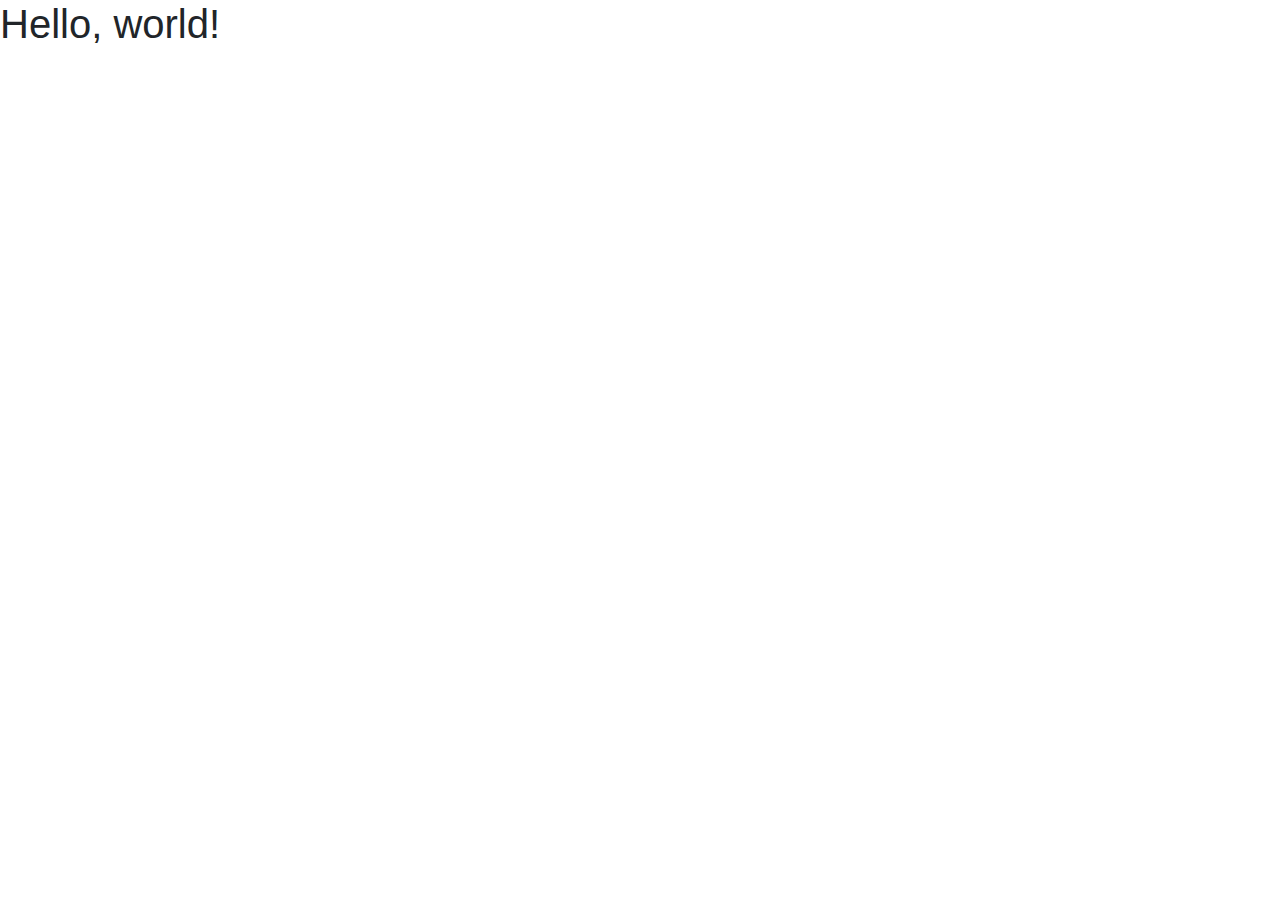
==== bootstrap-this/index.html @ 997515ec "Pushing files" ====
<!doctype html>
<html lang="en">
  <head>
    <!-- Required meta tags -->
    <meta charset="utf-8">
    <meta name="viewport" content="width=device-width, initial-scale=1, shrink-to-fit=no">

    <!-- Bootstrap CSS -->
    <link rel="stylesheet" href="https://stackpath.bootstrapcdn.com/bootstrap/4.4.1/css/bootstrap.min.css" integrity="sha384-Vkoo8x4CGsO3+Hhxv8T/Q5PaXtkKtu6ug5TOeNV6gBiFeWPGFN9MuhOf23Q9Ifjh" crossorigin="anonymous">

    <title>Bootstrap This!</title>
  </head>
  <body>
    <h1>Hello, world!</h1>

    <!-- Optional JavaScript -->
    <!-- jQuery first, then Popper.js, then Bootstrap JS -->
    <script src="https://code.jquery.com/jquery-3.4.1.slim.min.js" integrity="sha384-J6qa4849blE2+poT4WnyKhv5vZF5SrPo0iEjwBvKU7imGFAV0wwj1yYfoRSJoZ+n" crossorigin="anonymous"></script>
    <script src="https://cdn.jsdelivr.net/npm/popper.js@1.16.0/dist/umd/popper.min.js" integrity="sha384-Q6E9RHvbIyZFJoft+2mJbHaEWldlvI9IOYy5n3zV9zzTtmI3UksdQRVvoxMfooAo" crossorigin="anonymous"></script>
    <script src="https://stackpath.bootstrapcdn.com/bootstrap/4.4.1/js/bootstrap.min.js" integrity="sha384-wfSDF2E50Y2D1uUdj0O3uMBJnjuUD4Ih7YwaYd1iqfktj0Uod8GCExl3Og8ifwB6" crossorigin="anonymous"></script>
  </body>
</html>
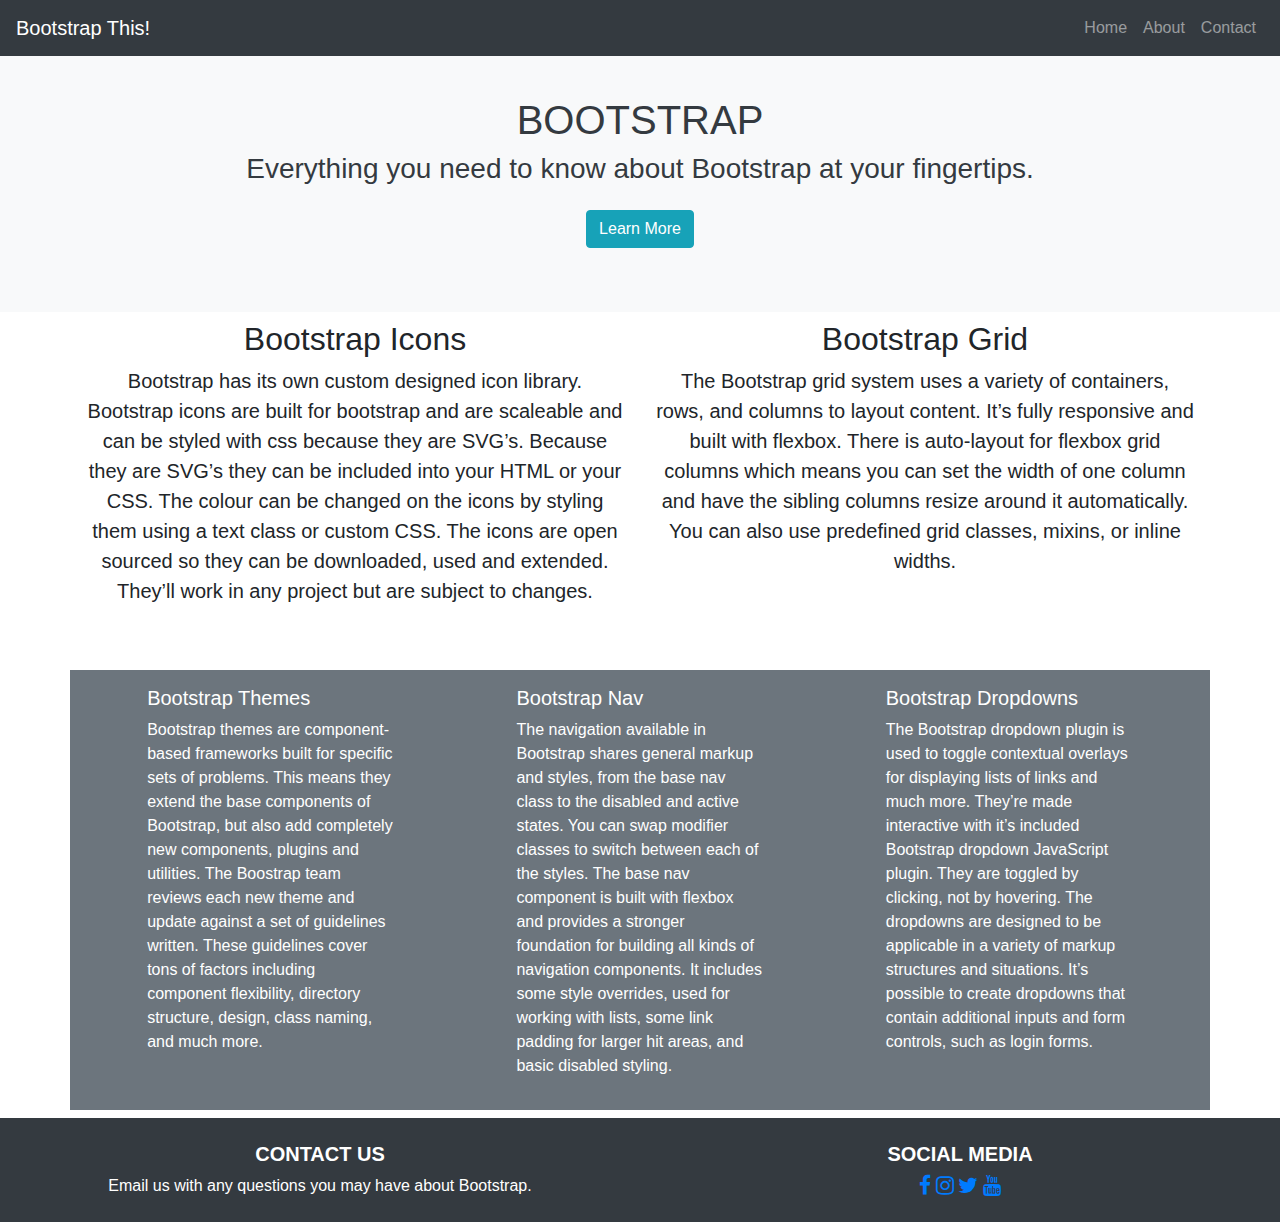
==== commit 0f7d510e: "finished" ====
--- a/bootstrap-this/index.html
+++ b/bootstrap-this/index.html
@@ -1,20 +1,85 @@
 <!doctype html>
 <html lang="en">
   <head>
-    <!-- Required meta tags -->
     <meta charset="utf-8">
     <meta name="viewport" content="width=device-width, initial-scale=1, shrink-to-fit=no">
-
-    <!-- Bootstrap CSS -->
     <link rel="stylesheet" href="https://stackpath.bootstrapcdn.com/bootstrap/4.4.1/css/bootstrap.min.css" integrity="sha384-Vkoo8x4CGsO3+Hhxv8T/Q5PaXtkKtu6ug5TOeNV6gBiFeWPGFN9MuhOf23Q9Ifjh" crossorigin="anonymous">
-
+    <link href="https://stackpath.bootstrapcdn.com/font-awesome/4.7.0/css/font-awesome.min.css" rel="stylesheet">
     <title>Bootstrap This!</title>
   </head>
   <body>
-    <h1>Hello, world!</h1>
+      <nav class="navbar navbar-expand-sm navbar-dark bg-dark fixed-top">
+        <a href="#" class="navbar-brand">Bootstrap This!</a>
+            <button class="navbar-toggler" data-toggle="collapse" data-target="#myNav">
+              <span class="navbar-toggler-icon"></span>
+          </button>
+      <div id="myNav" class="collapse navbar-collapse">
+          <div class="navbar-nav ml-auto">
+              <a href="#" class="nav-link">Home</a>
+              <a href="#" class="nav-link">About</a>
+              <a href="#" class="nav-link">Contact</a>
+          </div>
+      </div>
+      </nav>
+      <div id="home">
+        <div class="landing-text text-center pt-5 mt-5 p-3 mb-2 bg-light text-dark">
+          <h1>BOOTSTRAP</h1>
+          <h3>Everything you need to know about Bootstrap at your fingertips.</h3>
+          <a href="#" class="btn btn-info mt-3 mb-5">Learn More</a>
+        </div>
+      </div>
+      <div class="padding">
+        <div class="container">
+          <div class="row">
+            <div class="col-sm-6 text-center mb-5">
+              <h2>Bootstrap Icons</h2>
+              <p class="lead">Bootstrap has its own custom designed icon library. Bootstrap icons are built for bootstrap and are scaleable and can be styled with css because they are SVG’s. Because they are SVG’s they can be included into your HTML or your CSS. The colour can be changed on the icons by styling them using a text class or custom CSS. The icons are open sourced so they can be downloaded, used and extended. They’ll work in any project but are subject to changes. </p>
+            </div>
+            <div class="col-sm-6 text-center">
+              <h2>Bootstrap Grid</h2>
+              <p class="lead">The Bootstrap grid system uses a variety of containers, rows, and columns to layout content. It’s fully responsive and built with flexbox. There is auto-layout for flexbox grid columns which means you can set the width of one column and have the sibling columns resize around it automatically. You can also use predefined grid classes, mixins, or inline widths.</p>
+            </div>
+          </div>
+        </div>
+      </div>
+      <div class="padding">
+        <div class="container">
+          <div class="row p-3 mb-2 bg-secondary text-white">
+            <div class="col-lg-3 col-md-3 col-sm-6 mx-auto">
+              <h5>Bootstrap Themes</h5>
+              <p>Bootstrap themes are component-based frameworks built for specific sets of problems. This means they extend the base components of Bootstrap, but also add completely new components, plugins and utilities. The Boostrap team reviews each new theme and update against a set of guidelines written. These guidelines cover tons of factors including component flexibility, directory structure, design, class naming, and much more.</p>
+            </div>
+            <div class="col-lg-3 col-md-3 col-sm-6 mx-auto">
+              <h5>Bootstrap Nav</h5>
+              <p>The navigation available in Bootstrap shares general markup and styles, from the base nav class to the disabled and active states. You can swap modifier classes to switch between each of the styles. The base nav component is built with flexbox and provides a stronger foundation for building all kinds of navigation components. It includes some style overrides, used for working with lists, some link padding for larger hit areas, and basic disabled styling.</p>
+            </div>
+            <div class="col-lg-3 col-md-3 col-sm-6 mx-auto">
+              <h5>Bootstrap Dropdowns</h5>
+              <p>The Bootstrap dropdown plugin is used to toggle contextual overlays for displaying lists of links and much more. They’re made interactive with it’s included Bootstrap dropdown JavaScript plugin. They are toggled by clicking, not by hovering. The dropdowns are designed to be applicable in a variety of markup structures and situations. It’s possible to create dropdowns that contain additional inputs and form controls, such as login forms. </p>
+            </div>
+          </div>
+        </div>
+      </div>
+        <footer class="page-footer bg-dark text-white pt-4">
+          <div class="container-fluid text-center">
+            <div class="row">
+              <div class="col-md-6 mt-md-0 mt-3 mb-2">
+                <h5 class="text-uppercase font-weight-bold">Contact Us</h5>
+                <p>Email us with any questions you may have about Bootstrap.</p>
+              </div>
+              <hr class="clearfix w-100 d-md-none pb-3 mb-2">
+              <div class="col-md-6 mb-md-0 mb-3">
+                <h5 class="text-uppercase font-weight-bold">Social Media</h5>
+                <a href="#" class="fa fa-facebook fa-lg"></a>
+                <a href="#" class="fa fa-instagram fa-lg"></a>
+                <a href="#" class="fa fa-twitter fa-lg"></a>
+                <a href="#" class="fa fa-youtube fa-lg"></a>
+              </div>
+            </div>
+          </div>
+        </footer>
 
-    <!-- Optional JavaScript -->
-    <!-- jQuery first, then Popper.js, then Bootstrap JS -->
+
     <script src="https://code.jquery.com/jquery-3.4.1.slim.min.js" integrity="sha384-J6qa4849blE2+poT4WnyKhv5vZF5SrPo0iEjwBvKU7imGFAV0wwj1yYfoRSJoZ+n" crossorigin="anonymous"></script>
     <script src="https://cdn.jsdelivr.net/npm/popper.js@1.16.0/dist/umd/popper.min.js" integrity="sha384-Q6E9RHvbIyZFJoft+2mJbHaEWldlvI9IOYy5n3zV9zzTtmI3UksdQRVvoxMfooAo" crossorigin="anonymous"></script>
     <script src="https://stackpath.bootstrapcdn.com/bootstrap/4.4.1/js/bootstrap.min.js" integrity="sha384-wfSDF2E50Y2D1uUdj0O3uMBJnjuUD4Ih7YwaYd1iqfktj0Uod8GCExl3Og8ifwB6" crossorigin="anonymous"></script>
